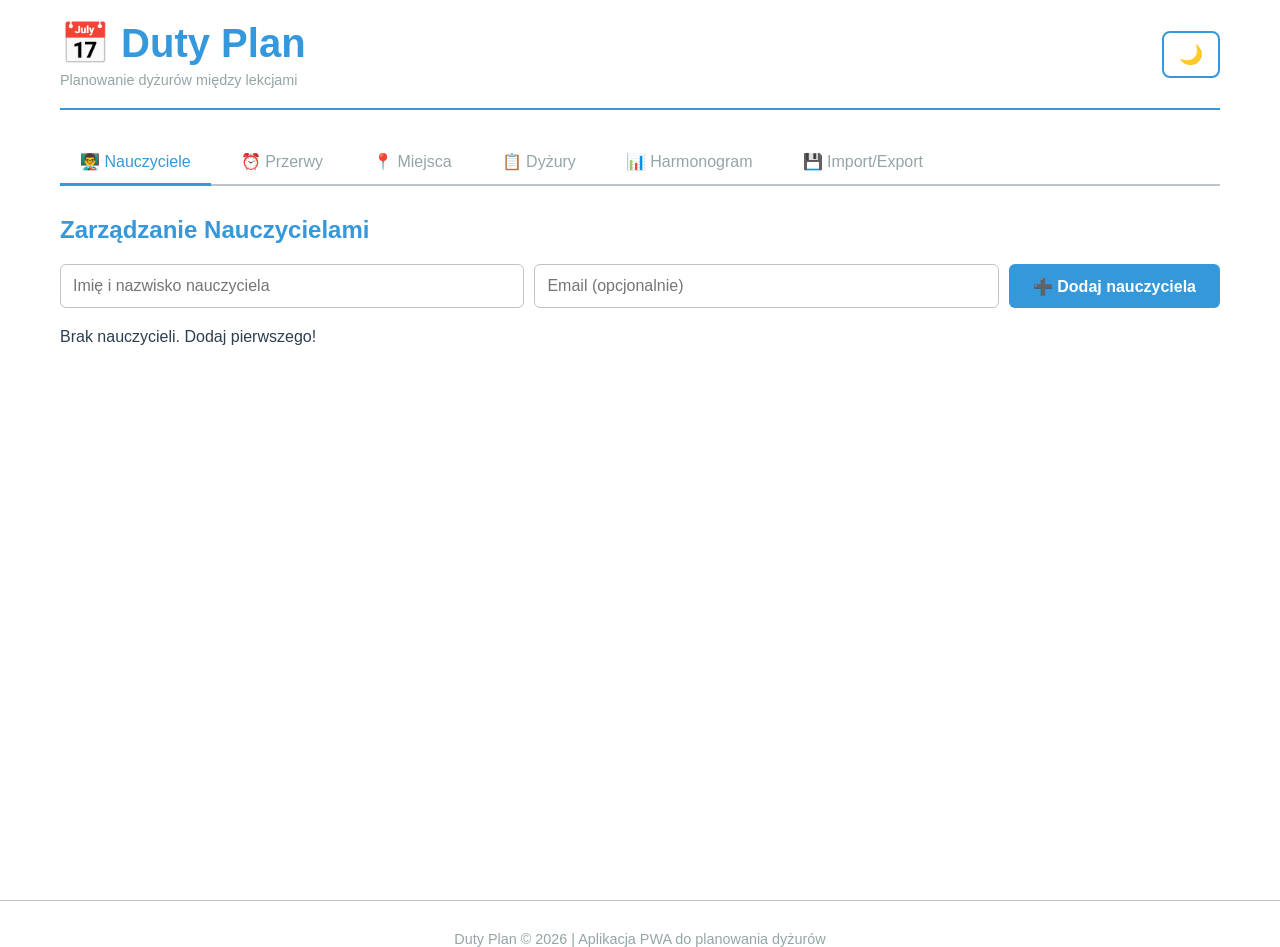
==== index.html @ 2d39cabe "Rename index (1).html to index.html" ====
<!DOCTYPE html>
<html lang="pl">
<head>
    <meta charset="UTF-8">
    <meta name="viewport" content="width=device-width, initial-scale=1.0">
    <meta name="theme-color" content="#3498db">
    <meta name="description" content="Aplikacja PWA do planowania dyżurów między lekcjami">
    <title>Duty Plan - Planowanie Dyżurów</title>
    <link rel="manifest" href="manifest.json">
    <link rel="icon" type="image/png" sizes="192x192" href="data:image/svg+xml,<svg xmlns='http://www.w3.org/2000/svg' viewBox='0 0 192 192'><rect fill='%233498db' width='192' height='192'/><text x='50%' y='50%' font-size='120' fill='white' text-anchor='middle' dominant-baseline='middle' font-family='Arial'>D</text></svg>">
    <link rel="stylesheet" href="style.css">
</head>
<body>
    <div class="container">
        <header class="header">
            <div class="header-content">
                <h1>📅 Duty Plan</h1>
                <p class="subtitle">Planowanie dyżurów między lekcjami</p>
            </div>
            <button id="dark-mode-toggle" class="btn-icon" title="Dark Mode">🌙</button>
        </header>

        <nav class="tabs">
            <button class="tab-btn active" data-tab="teachers">👨‍🏫 Nauczyciele</button>
            <button class="tab-btn" data-tab="breaks">⏰ Przerwy</button>
            <button class="tab-btn" data-tab="locations">📍 Miejsca</button>
            <button class="tab-btn" data-tab="assignments">📋 Dyżury</button>
            <button class="tab-btn" data-tab="schedule">📊 Harmonogram</button>
            <button class="tab-btn" data-tab="data">💾 Import/Export</button>
        </nav>

        <!-- NAUCZYCIELE -->
        <section id="teachers" class="tab-content active">
            <h2>Zarządzanie Nauczycielami</h2>
            <div class="form-group">
                <input type="text" id="teacher-name" placeholder="Imię i nazwisko nauczyciela">
                <input type="email" id="teacher-email" placeholder="Email (opcjonalnie)">
                <button class="btn-primary" onclick="addTeacher()">➕ Dodaj nauczyciela</button>
            </div>
            <div id="teachers-list" class="list-container"></div>
        </section>

        <!-- PRZERWY -->
        <section id="breaks" class="tab-content">
            <h2>Definiowanie Przerw</h2>
            <div class="form-group">
                <input type="text" id="break-name" placeholder="Nazwa przerwy (np. Przerwę 1)">
                <input type="time" id="break-start">
                <input type="time" id="break-end">
                <button class="btn-primary" onclick="addBreak()">➕ Dodaj przerwę</button>
            </div>
            <div id="breaks-list" class="list-container"></div>
        </section>

        <!-- MIEJSCA -->
        <section id="locations" class="tab-content">
            <h2>Miejsca Dyżurów</h2>
            <div class="form-group">
                <input type="text" id="location-name" placeholder="Nazwa miejsca (np. Hol, Szatnia)">
                <button class="btn-primary" onclick="addLocation()">➕ Dodaj miejsce</button>
            </div>
            <div id="locations-list" class="list-container"></div>
        </section>

        <!-- DYŻURY -->
        <section id="assignments" class="tab-content">
            <h2>Przypisywanie Dyżurów</h2>
            <div class="form-group">
                <select id="assignment-teacher">
                    <option value="">Wybierz nauczyciela</option>
                </select>
                <select id="assignment-break">
                    <option value="">Wybierz przerwę</option>
                </select>
                <select id="assignment-location">
                    <option value="">Wybierz miejsce</option>
                </select>
                <button class="btn-primary" onclick="addAssignment()">➕ Przypisz dyżur</button>
            </div>
            <div id="conflicts-alert" class="alert-warning" style="display: none;"></div>
            <div id="assignments-list" class="list-container"></div>
        </section>

        <!-- HARMONOGRAM -->
        <section id="schedule" class="tab-content">
            <h2>Harmonogram Dyżurów</h2>
            <button class="btn-secondary" onclick="generateScheduleView()">🔄 Odśwież harmonogram</button>
            <div id="schedule-view" class="schedule-grid"></div>
        </section>

        <!-- IMPORT/EXPORT -->
        <section id="data" class="tab-content">
            <h2>Zarządzanie Danymi</h2>
            <div class="form-group">
                <button class="btn-primary" onclick="exportData()">📥 Eksportuj do JSON</button>
                <button class="btn-secondary" onclick="document.getElementById('import-file').click()">📤 Importuj z JSON</button>
                <input type="file" id="import-file" accept=".json" style="display: none;" onchange="importData()">
            </div>
            <div class="form-group">
                <button class="btn-danger" onclick="clearAllData()">🗑️ Wyczyść wszystkie dane</button>
            </div>
            <div id="data-status" class="status-message"></div>
        </section>
    </div>

    <footer class="footer">
        <p>Duty Plan © 2026 | Aplikacja PWA do planowania dyżurów</p>
        <p id="install-prompt" style="display: none;">
            <button onclick="installApp()" class="btn-secondary">⬇️ Zainstaluj aplikację</button>
        </p>
    </footer>

    <script>
        if ('serviceWorker' in navigator) {
            navigator.serviceWorker.register('sw.js').catch(e => console.log('SW registration failed:', e));
        }
    </script>
    <script src="data.js"></script>
    <script src="app.js"></script>
</body>
</html>
---- style.css ----
:root {
    --primary: #3498db;
    --secondary: #2ecc71;
    --danger: #e74c3c;
    --warning: #f39c12;
    --dark: #2c3e50;
    --light: #ecf0f1;
    --gray: #95a5a6;
    --text: #2c3e50;
    --bg: #ffffff;
    --border: #bdc3c7;
}

body.dark-mode {
    --text: #ecf0f1;
    --bg: #1a1a1a;
    --border: #444;
}

* {
    margin: 0;
    padding: 0;
    box-sizing: border-box;
}

html, body {
    font-family: 'Segoe UI', Tahoma, Geneva, Verdana, sans-serif;
    background-color: var(--bg);
    color: var(--text);
    transition: background-color 0.3s, color 0.3s;
    height: 100%;
}

.container {
    max-width: 1200px;
    margin: 0 auto;
    padding: 20px;
    min-height: 100vh;
    display: flex;
    flex-direction: column;
}

.header {
    display: flex;
    justify-content: space-between;
    align-items: center;
    margin-bottom: 30px;
    padding-bottom: 20px;
    border-bottom: 2px solid var(--primary);
}

.header-content h1 {
    font-size: 2.5em;
    color: var(--primary);
}

.subtitle {
    color: var(--gray);
    font-size: 0.9em;
    margin-top: 5px;
}

.btn-icon {
    background: none;
    border: 2px solid var(--primary);
    color: var(--primary);
    padding: 10px 15px;
    border-radius: 8px;
    cursor: pointer;
    font-size: 1.2em;
    transition: all 0.3s;
}

.btn-icon:hover {
    background-color: var(--primary);
    color: white;
}

.tabs {
    display: flex;
    gap: 10px;
    margin-bottom: 30px;
    flex-wrap: wrap;
    border-bottom: 2px solid var(--border);
}

.tab-btn {
    padding: 12px 20px;
    background: none;
    border: none;
    color: var(--gray);
    cursor: pointer;
    font-size: 1em;
    font-weight: 500;
    transition: all 0.3s;
    border-bottom: 3px solid transparent;
    margin-bottom: -2px;
}

.tab-btn:hover {
    color: var(--primary);
}

.tab-btn.active {
    color: var(--primary);
    border-bottom-color: var(--primary);
}

.tab-content {
    display: none;
    animation: fadeIn 0.3s;
}

.tab-content.active {
    display: block;
}

@keyframes fadeIn {
    from { opacity: 0; }
    to { opacity: 1; }
}

.tab-content h2 {
    margin-bottom: 20px;
    color: var(--primary);
}

.form-group {
    display: flex;
    gap: 10px;
    margin-bottom: 20px;
    flex-wrap: wrap;
}

input, select, textarea {
    flex: 1;
    min-width: 150px;
    padding: 12px;
    border: 1px solid var(--border);
    border-radius: 6px;
    background-color: var(--bg);
    color: var(--text);
    font-size: 1em;
    transition: border-color 0.3s;
}

input:focus, select:focus, textarea:focus {
    outline: none;
    border-color: var(--primary);
    box-shadow: 0 0 0 3px rgba(52, 152, 219, 0.1);
}

.btn-primary, .btn-secondary, .btn-danger {
    padding: 12px 24px;
    border: none;
    border-radius: 6px;
    cursor: pointer;
    font-size: 1em;
    font-weight: 600;
    transition: all 0.3s;
    white-space: nowrap;
}

.btn-primary {
    background-color: var(--primary);
    color: white;
}

.btn-primary:hover {
    background-color: #2980b9;
    transform: translateY(-2px);
    box-shadow: 0 4px 12px rgba(52, 152, 219, 0.3);
}

.btn-secondary {
    background-color: var(--secondary);
    color: white;
}

.btn-secondary:hover {
    background-color: #27ae60;
    transform: translateY(-2px);
}

.btn-danger {
    background-color: var(--danger);
    color: white;
}

.btn-danger:hover {
    background-color: #c0392b;
}

.list-container {
    display: grid;
    gap: 15px;
}

.list-item {
    background-color: rgba(52, 152, 219, 0.05);
    border-left: 4px solid var(--primary);
    padding: 15px;
    border-radius: 6px;
    display: flex;
    justify-content: space-between;
    align-items: center;
    transition: all 0.3s;
}

.list-item:hover {
    box-shadow: 0 4px 12px rgba(0, 0, 0, 0.1);
    transform: translateX(5px);
}

.list-item-info {
    flex: 1;
}

.list-item-title {
    font-weight: 600;
    margin-bottom: 5px;
}

.list-item-subtitle {
    font-size: 0.85em;
    color: var(--gray);
}

.list-item-actions {
    display: flex;
    gap: 10px;
}

.btn-delete {
    background-color: var(--danger);
    color: white;
    border: none;
    padding: 8px 12px;
    border-radius: 4px;
    cursor: pointer;
    transition: background-color 0.3s;
}

.btn-delete:hover {
    background-color: #c0392b;
}

.alert-warning {
    background-color: rgba(243, 156, 18, 0.1);
    border-left: 4px solid var(--warning);
    padding: 15px;
    border-radius: 6px;
    margin-bottom: 20px;
    color: var(--warning);
}

.status-message {
    margin-top: 15px;
    padding: 10px;
    border-radius: 4px;
    display: none;
}

.status-message.success {
    display: block;
    background-color: rgba(46, 204, 113, 0.1);
    color: var(--secondary);
}

.status-message.error {
    display: block;
    background-color: rgba(231, 76, 60, 0.1);
    color: var(--danger);
}

.schedule-grid {
    display: grid;
    grid-template-columns: repeat(auto-fit, minmax(250px, 1fr));
    gap: 20px;
    margin-top: 20px;
}

.schedule-card {
    background-color: rgba(52, 152, 219, 0.05);
    border: 1px solid var(--border);
    border-radius: 8px;
    padding: 15px;
    transition: all 0.3s;
}

.schedule-card:hover {
    box-shadow: 0 6px 16px rgba(0, 0, 0, 0.1);
}

.schedule-card-header {
    font-weight: 600;
    color: var(--primary);
    margin-bottom: 10px;
}

.schedule-card-content {
    font-size: 0.9em;
    line-height: 1.6;
}

.footer {
    margin-top: auto;
    text-align: center;
    padding-top: 30px;
    border-top: 1px solid var(--border);
    color: var(--gray);
    font-size: 0.9em;
}

@media (max-width: 768px) {
    .header {
        flex-direction: column;
        gap: 15px;
        align-items: flex-start;
    }

    .header-content h1 {
        font-size: 1.8em;
    }

    .form-group {
        flex-direction: column;
    }

    input, select {
        min-width: 100%;
    }

    .list-item {
        flex-direction: column;
        align-items: flex-start;
        gap: 10px;
    }
}
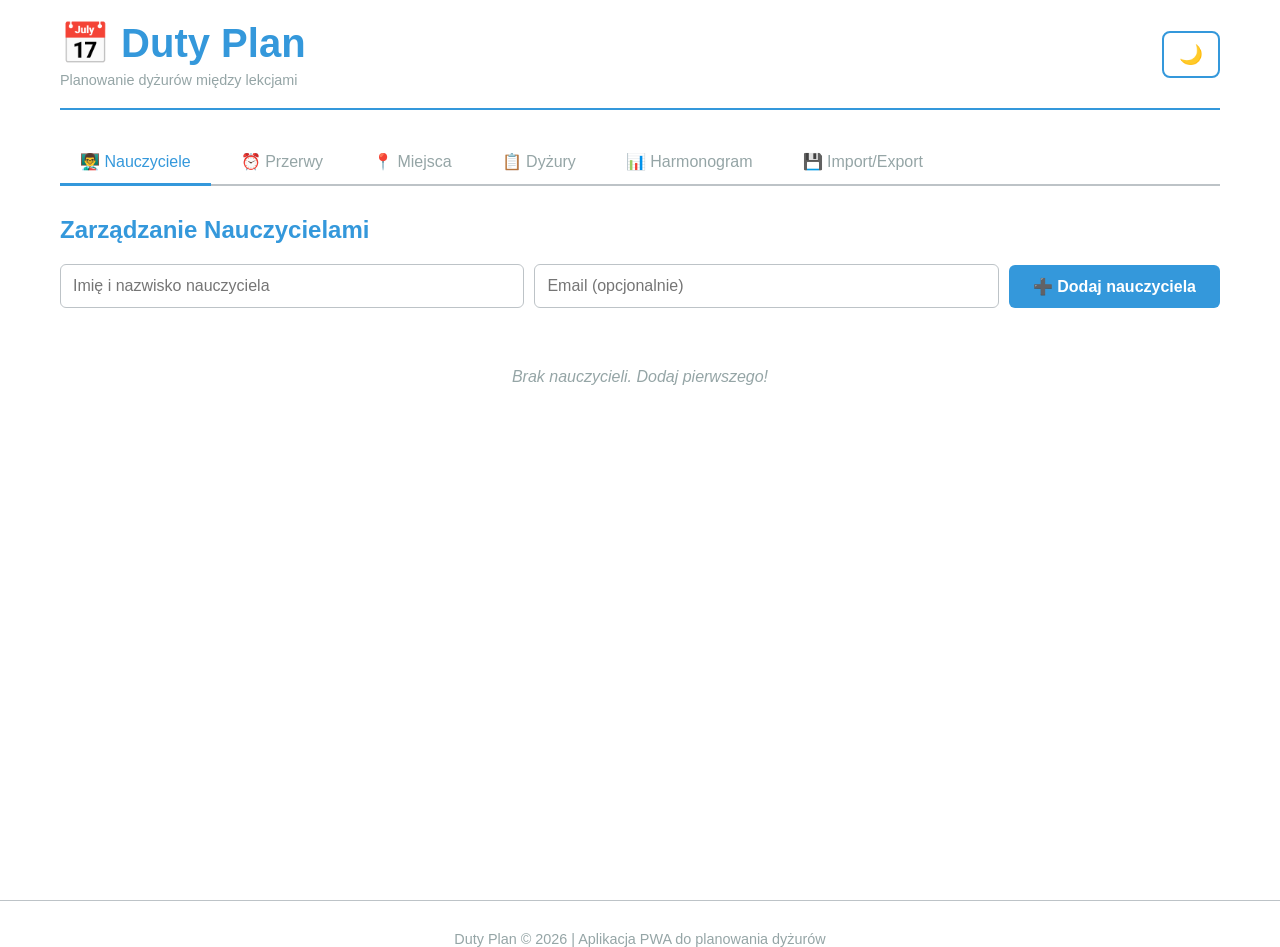
==== commit d9f90049: "Add files via upload" ====
--- a/index.html
+++ b/index.html
@@ -65,18 +65,6 @@
         <!-- DYŻURY -->
         <section id="assignments" class="tab-content">
             <h2>Przypisywanie Dyżurów</h2>
-            <div class="form-group">
-                <select id="assignment-teacher">
-                    <option value="">Wybierz nauczyciela</option>
-                </select>
-                <select id="assignment-break">
-                    <option value="">Wybierz przerwę</option>
-                </select>
-                <select id="assignment-location">
-                    <option value="">Wybierz miejsce</option>
-                </select>
-                <button class="btn-primary" onclick="addAssignment()">➕ Przypisz dyżur</button>
-            </div>
             <div id="conflicts-alert" class="alert-warning" style="display: none;"></div>
             <div id="assignments-list" class="list-container"></div>
         </section>
@@ -84,7 +72,21 @@
         <!-- HARMONOGRAM -->
         <section id="schedule" class="tab-content">
             <h2>Harmonogram Dyżurów</h2>
-            <button class="btn-secondary" onclick="generateScheduleView()">🔄 Odśwież harmonogram</button>
+            
+            <div class="schedule-controls">
+                <div class="form-group">
+                    <label for="schedule-week-select">Wybierz dzień:</label>
+                    <select id="schedule-week-select" onchange="generateScheduleView()">
+                        <option value="monday">Poniedziałek</option>
+                        <option value="tuesday">Wtorek</option>
+                        <option value="wednesday">Środa</option>
+                        <option value="thursday">Czwartek</option>
+                        <option value="friday">Piątek</option>
+                        <option value="all">Cały tydzień</option>
+                    </select>
+                </div>
+            </div>
+            
             <div id="schedule-view" class="schedule-grid"></div>
         </section>
 
@@ -118,4 +120,4 @@
     <script src="data.js"></script>
     <script src="app.js"></script>
 </body>
-</html>
+</html>
--- a/style.css
+++ b/style.css
@@ -40,6 +40,10 @@
     flex-direction: column;
 }
 
+/* ============================================
+   HEADER
+   ============================================ */
+
 .header {
     display: flex;
     justify-content: space-between;
@@ -75,6 +79,10 @@
     background-color: var(--primary);
     color: white;
 }
+
+/* ============================================
+   TABS
+   ============================================ */
 
 .tabs {
     display: flex;
@@ -106,6 +114,10 @@
     border-bottom-color: var(--primary);
 }
 
+/* ============================================
+   TAB CONTENT
+   ============================================ */
+
 .tab-content {
     display: none;
     animation: fadeIn 0.3s;
@@ -125,11 +137,16 @@
     color: var(--primary);
 }
 
+/* ============================================
+   FORMS
+   ============================================ */
+
 .form-group {
     display: flex;
     gap: 10px;
     margin-bottom: 20px;
     flex-wrap: wrap;
+    align-items: center;
 }
 
 input, select, textarea {
@@ -150,6 +167,16 @@
     box-shadow: 0 0 0 3px rgba(52, 152, 219, 0.1);
 }
 
+.form-group label {
+    font-weight: 600;
+    color: var(--text);
+    white-space: nowrap;
+}
+
+/* ============================================
+   BUTTONS
+   ============================================ */
+
 .btn-primary, .btn-secondary, .btn-danger {
     padding: 12px 24px;
     border: none;
@@ -191,6 +218,10 @@
     background-color: #c0392b;
 }
 
+/* ============================================
+   LISTS
+   ============================================ */
+
 .list-container {
     display: grid;
     gap: 15px;
@@ -245,6 +276,10 @@
     background-color: #c0392b;
 }
 
+/* ============================================
+   ALERTS
+   ============================================ */
+
 .alert-warning {
     background-color: rgba(243, 156, 18, 0.1);
     border-left: 4px solid var(--warning);
@@ -254,6 +289,12 @@
     color: var(--warning);
 }
 
+.alert-success {
+    background-color: rgba(46, 204, 113, 0.1);
+    border-left: 4px solid var(--secondary);
+    color: var(--secondary);
+}
+
 .status-message {
     margin-top: 15px;
     padding: 10px;
@@ -273,35 +314,299 @@
     color: var(--danger);
 }
 
+/* ============================================
+   SCHEDULE CONTROLS
+   ============================================ */
+
+.schedule-controls {
+    margin-bottom: 20px;
+}
+
+.schedule-controls label {
+    font-weight: 600;
+    margin-right: 10px;
+    color: var(--primary);
+}
+
+#schedule-week-select {
+    min-width: 200px;
+    padding: 12px;
+    font-size: 1em;
+}
+
+/* ============================================
+   SCHEDULE TABLE GRID
+   ============================================ */
+
 .schedule-grid {
-    display: grid;
-    grid-template-columns: repeat(auto-fit, minmax(250px, 1fr));
-    gap: 20px;
+    display: flex;
+    flex-direction: column;
+    gap: 0;
+}
+
+.schedule-table-wrapper {
+    overflow-x: auto;
+    margin-bottom: 0;
+    border-radius: 0;
+    box-shadow: 0 2px 8px rgba(0, 0, 0, 0.1);
+}
+
+.schedule-table-wrapper:first-of-type {
+    border-radius: 8px 8px 0 0;
+    margin-bottom: 0;
+}
+
+.schedule-table-wrapper:last-of-type {
+    border-radius: 0 0 8px 8px;
+    margin-bottom: 20px;
+}
+
+.schedule-day-header {
+    background: linear-gradient(135deg, var(--primary) 0%, #2980b9 100%);
+    color: white;
+    padding: 15px 20px;
+    border-radius: 8px 8px 0 0;
+    font-size: 1.1em;
+    font-weight: 600;
     margin-top: 20px;
-}
-
-.schedule-card {
+    margin-bottom: 0;
+}
+
+.schedule-table-wrapper:first-of-type .schedule-day-header {
+    margin-top: 0;
+}
+
+.schedule-table {
+    width: 100%;
+    border-collapse: collapse;
+    background-color: var(--bg);
+    font-size: 0.95em;
+}
+
+.schedule-table thead {
+    background: linear-gradient(135deg, var(--primary) 0%, #2980b9 100%);
+    color: white;
+    position: sticky;
+    top: 0;
+    z-index: 10;
+}
+
+.schedule-table th {
+    padding: 15px;
+    text-align: center;
+    font-weight: 600;
+    border: 1px solid var(--primary);
+    transition: background-color 0.3s;
+}
+
+.schedule-table th:first-child {
+    text-align: left;
+    min-width: 120px;
+}
+
+.schedule-table th:hover {
+    background-color: #2980b9;
+}
+
+.schedule-table td {
+    padding: 12px 15px;
+    border: 1px solid var(--border);
+    text-align: center;
+    vertical-align: middle;
+    min-height: 70px;
+    transition: background-color 0.3s, transform 0.2s;
+}
+
+.schedule-break-time {
+    font-weight: 600;
     background-color: rgba(52, 152, 219, 0.05);
-    border: 1px solid var(--border);
-    border-radius: 8px;
-    padding: 15px;
+    text-align: left;
+    border-right: 2px solid var(--primary);
+    min-width: 120px;
+}
+
+.schedule-break-time small {
+    display: block;
+    color: var(--gray);
+    font-weight: normal;
+    font-size: 0.8em;
+    margin-top: 5px;
+}
+
+.schedule-cell-filled {
+    background-color: rgba(46, 204, 113, 0.1);
+    border: 2px solid var(--secondary);
+    cursor: grab;
+    position: relative;
+}
+
+.schedule-cell-filled:active {
+    cursor: grabbing;
+}
+
+.schedule-cell-filled:hover {
+    background-color: rgba(46, 204, 113, 0.2);
+    transform: scale(1.05);
+}
+
+.schedule-cell-filled.dragging {
+    opacity: 0.6;
+    background-color: rgba(255, 193, 7, 0.2) !important;
+    border: 2px dashed var(--warning) !important;
+}
+
+.schedule-cell-empty {
+    background-color: rgba(149, 165, 166, 0.05);
+    cursor: pointer;
+    position: relative;
     transition: all 0.3s;
 }
 
-.schedule-card:hover {
-    box-shadow: 0 6px 16px rgba(0, 0, 0, 0.1);
-}
-
-.schedule-card-header {
+.schedule-cell-empty:hover {
+    background-color: rgba(52, 152, 219, 0.1);
+    border: 2px dashed var(--primary);
+}
+
+.schedule-cell-empty.drag-over,
+.schedule-cell-filled.drag-over {
+    background-color: rgba(52, 152, 219, 0.3) !important;
+    border: 2px dashed var(--primary) !important;
+    box-shadow: inset 0 0 10px rgba(52, 152, 219, 0.3);
+    transform: scale(1.02);
+}
+
+.schedule-teacher {
     font-weight: 600;
     color: var(--primary);
-    margin-bottom: 10px;
-}
-
-.schedule-card-content {
+    padding: 10px;
+    background-color: rgba(52, 152, 219, 0.1);
+    border-radius: 6px;
+    display: inline-block;
+    white-space: nowrap;
+    user-select: none;
+    -webkit-user-select: none;
+    -moz-user-select: none;
+    -ms-user-select: none;
+}
+
+.edit-hint {
+    display: block;
+    font-size: 0.7em;
+    color: var(--gray);
+    margin-top: 5px;
+    font-style: italic;
+}
+
+.schedule-empty-hint {
     font-size: 0.9em;
-    line-height: 1.6;
-}
+    color: var(--primary);
+    font-weight: 600;
+}
+
+.schedule-buttons {
+    display: flex;
+    gap: 10px;
+    margin-top: 20px;
+    flex-wrap: wrap;
+}
+
+/* ============================================
+   MODAL
+   ============================================ */
+
+.modal {
+    display: none;
+    position: fixed;
+    top: 0;
+    left: 0;
+    width: 100%;
+    height: 100%;
+    background-color: rgba(0, 0, 0, 0.5);
+    z-index: 1000;
+    justify-content: center;
+    align-items: center;
+    animation: fadeIn 0.3s;
+}
+
+.modal-content {
+    background-color: var(--bg);
+    border-radius: 8px;
+    box-shadow: 0 4px 20px rgba(0, 0, 0, 0.3);
+    max-width: 500px;
+    width: 90%;
+    max-height: 80vh;
+    overflow-y: auto;
+    animation: slideUp 0.3s;
+}
+
+@keyframes slideUp {
+    from {
+        transform: translateY(50px);
+        opacity: 0;
+    }
+    to {
+        transform: translateY(0);
+        opacity: 1;
+    }
+}
+
+.modal-header {
+    display: flex;
+    justify-content: space-between;
+    align-items: center;
+    padding: 20px;
+    border-bottom: 2px solid var(--primary);
+}
+
+.modal-header h3 {
+    color: var(--primary);
+    margin: 0;
+}
+
+.modal-close {
+    background: none;
+    border: none;
+    font-size: 1.5em;
+    cursor: pointer;
+    color: var(--gray);
+    transition: color 0.3s;
+}
+
+.modal-close:hover {
+    color: var(--danger);
+}
+
+.modal-body {
+    padding: 20px;
+}
+
+.modal-body p {
+    margin-bottom: 15px;
+    font-size: 0.95em;
+}
+
+.modal-select {
+    width: 100%;
+    padding: 12px;
+    margin-bottom: 20px;
+}
+
+.modal-footer {
+    display: flex;
+    gap: 10px;
+    padding: 20px;
+    border-top: 1px solid var(--border);
+    justify-content: flex-end;
+}
+
+.modal-footer button {
+    flex: 1;
+    max-width: 150px;
+}
+
+/* ============================================
+   FOOTER
+   ============================================ */
 
 .footer {
     margin-top: auto;
@@ -312,6 +617,82 @@
     font-size: 0.9em;
 }
 
+/* ============================================
+   PRINT STYLES
+   ============================================ */
+
+@media print {
+    .schedule-table-wrapper {
+        box-shadow: none;
+        border: 2px solid #000;
+        page-break-inside: avoid;
+    }
+
+    .schedule-table {
+        page-break-inside: avoid;
+    }
+
+    .schedule-table th {
+        background: #333 !important;
+        color: white !important;
+        -webkit-print-color-adjust: exact;
+        print-color-adjust: exact;
+    }
+
+    .schedule-table td {
+        padding: 10px;
+        border: 1px solid #000;
+    }
+
+    .schedule-day-header {
+        background: #333 !important;
+        color: white !important;
+        -webkit-print-color-adjust: exact;
+        print-color-adjust: exact;
+    }
+
+    .schedule-break-time {
+        background-color: #f0f0f0 !important;
+        -webkit-print-color-adjust: exact;
+        print-color-adjust: exact;
+    }
+
+    .schedule-cell-filled {
+        background-color: #e8f5e9 !important;
+        -webkit-print-color-adjust: exact;
+        print-color-adjust: exact;
+    }
+
+    .edit-hint,
+    .schedule-empty-hint {
+        display: none !important;
+    }
+
+    button {
+        display: none !important;
+    }
+
+    .schedule-buttons {
+        display: none !important;
+    }
+
+    .schedule-controls {
+        display: none !important;
+    }
+
+    .container {
+        padding: 0;
+    }
+
+    header, .tabs, nav {
+        display: none !important;
+    }
+}
+
+/* ============================================
+   RESPONSIVE MOBILE
+   ============================================ */
+
 @media (max-width: 768px) {
     .header {
         flex-direction: column;
@@ -323,8 +704,22 @@
         font-size: 1.8em;
     }
 
+    .tabs {
+        gap: 5px;
+    }
+
+    .tab-btn {
+        padding: 10px 15px;
+        font-size: 0.9em;
+    }
+
     .form-group {
         flex-direction: column;
+        align-items: stretch;
+    }
+
+    .form-group label {
+        margin-bottom: 5px;
     }
 
     input, select {
@@ -336,4 +731,129 @@
         align-items: flex-start;
         gap: 10px;
     }
+
+    .list-item-actions {
+        width: 100%;
+    }
+
+    .schedule-table-wrapper {
+        font-size: 0.85em;
+        border-radius: 0;
+    }
+
+    .schedule-table th,
+    .schedule-table td {
+        padding: 8px 10px;
+        min-height: 60px;
+    }
+
+    .schedule-teacher {
+        font-size: 0.85em;
+        padding: 6px;
+    }
+
+    .schedule-break-time small {
+        font-size: 0.7em;
+    }
+
+    .schedule-table th:first-child,
+    .schedule-break-time {
+        min-width: 90px;
+    }
+
+    .schedule-buttons {
+        flex-direction: column;
+    }
+
+    .schedule-buttons button {
+        width: 100%;
+    }
+
+    .schedule-controls {
+        margin-bottom: 15px;
+    }
+
+    #schedule-week-select {
+        min-width: 100%;
+    }
+
+    .modal-content {
+        width: 95%;
+    }
+
+    .modal-footer {
+        flex-direction: column;
+    }
+
+    .modal-footer button {
+        max-width: 100%;
+    }
+
+    .schedule-teacher::before {
+        content: "⋮⋮ ";
+        margin-right: 5px;
+    }
+}
+
+/* ============================================
+   DARK MODE
+   ============================================ */
+
+body.dark-mode .list-item {
+    background-color: rgba(52, 152, 219, 0.1);
+}
+
+body.dark-mode input,
+body.dark-mode select {
+    background-color: #333;
+    border-color: #555;
+}
+
+body.dark-mode .modal-content {
+    background-color: #222;
+    color: #ecf0f1;
+}
+
+body.dark-mode .modal-header {
+    border-bottom-color: var(--primary);
+}
+
+body.dark-mode .modal-footer {
+    border-top-color: #555;
+}
+
+body.dark-mode .schedule-table {
+    background-color: #222;
+}
+
+body.dark-mode .schedule-table th {
+    background: linear-gradient(135deg, #2980b9 0%, #1e5a8e 100%) !important;
+}
+
+body.dark-mode .schedule-day-header {
+    background: linear-gradient(135deg, #2980b9 0%, #1e5a8e 100%) !important;
+}
+
+body.dark-mode .schedule-break-time {
+    background-color: rgba(52, 152, 219, 0.15);
+}
+
+body.dark-mode .schedule-cell-filled {
+    background-color: rgba(46, 204, 113, 0.15);
+}
+
+body.dark-mode .schedule-cell-empty {
+    background-color: rgba(149, 165, 166, 0.08);
+}
+
+body.dark-mode .schedule-teacher {
+    background-color: rgba(52, 152, 219, 0.15);
+    color: #64b5f6;
+}
+
+.placeholder {
+    text-align: center;
+    padding: 40px 20px;
+    color: var(--gray);
+    font-style: italic;
 }
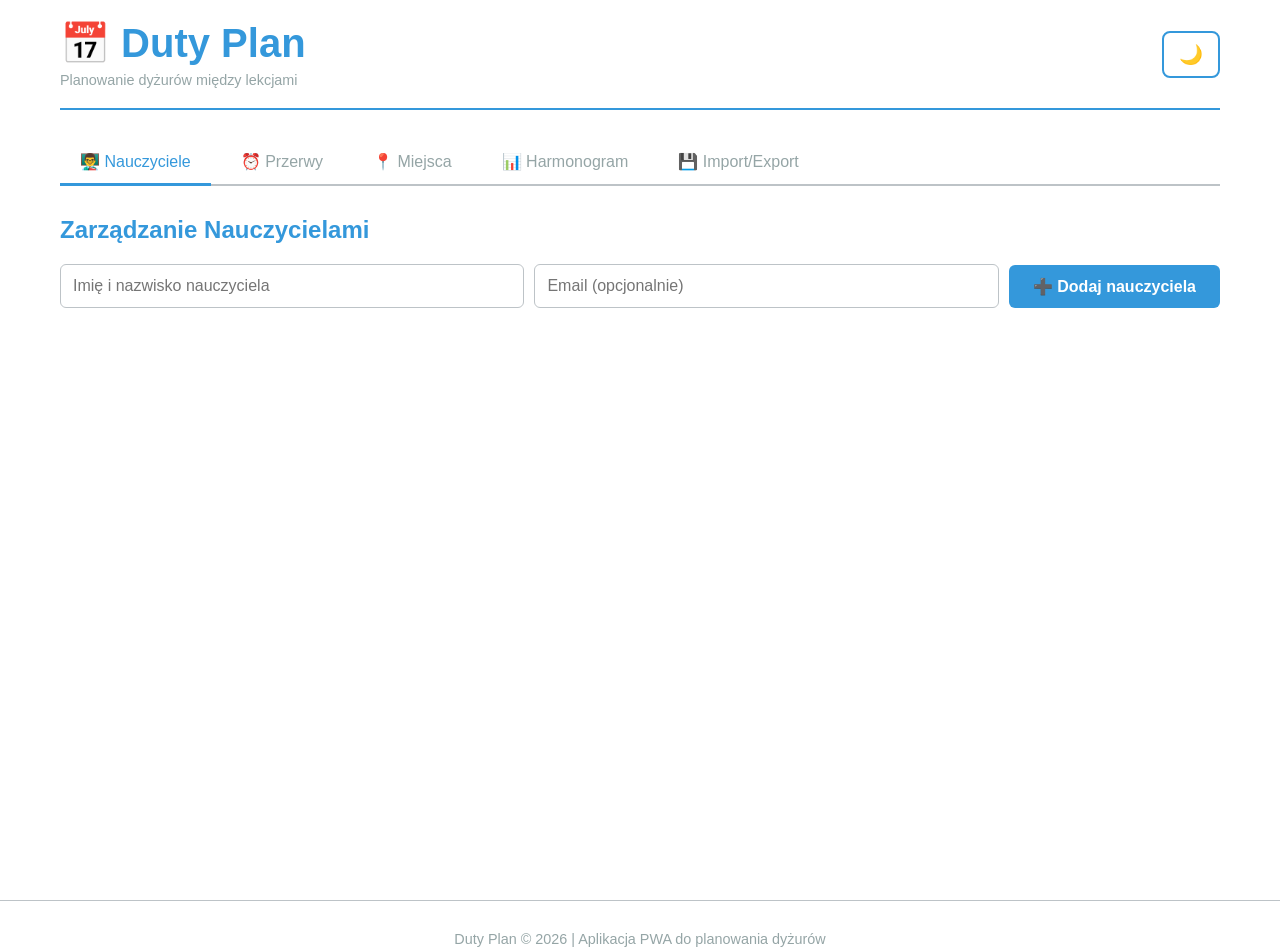
==== commit f08d79c4: "Add files via upload" ====
--- a/index.html
+++ b/index.html
@@ -7,7 +7,6 @@
     <meta name="description" content="Aplikacja PWA do planowania dyżurów między lekcjami">
     <title>Duty Plan - Planowanie Dyżurów</title>
     <link rel="manifest" href="manifest.json">
-    <link rel="icon" type="image/png" sizes="192x192" href="data:image/svg+xml,<svg xmlns='http://www.w3.org/2000/svg' viewBox='0 0 192 192'><rect fill='%233498db' width='192' height='192'/><text x='50%' y='50%' font-size='120' fill='white' text-anchor='middle' dominant-baseline='middle' font-family='Arial'>D</text></svg>">
     <link rel="stylesheet" href="style.css">
 </head>
 <body>
@@ -24,7 +23,6 @@
             <button class="tab-btn active" data-tab="teachers">👨‍🏫 Nauczyciele</button>
             <button class="tab-btn" data-tab="breaks">⏰ Przerwy</button>
             <button class="tab-btn" data-tab="locations">📍 Miejsca</button>
-            <button class="tab-btn" data-tab="assignments">📋 Dyżury</button>
             <button class="tab-btn" data-tab="schedule">📊 Harmonogram</button>
             <button class="tab-btn" data-tab="data">💾 Import/Export</button>
         </nav>
@@ -62,17 +60,9 @@
             <div id="locations-list" class="list-container"></div>
         </section>
 
-        <!-- DYŻURY -->
-        <section id="assignments" class="tab-content">
-            <h2>Przypisywanie Dyżurów</h2>
-            <div id="conflicts-alert" class="alert-warning" style="display: none;"></div>
-            <div id="assignments-list" class="list-container"></div>
-        </section>
-
         <!-- HARMONOGRAM -->
         <section id="schedule" class="tab-content">
             <h2>Harmonogram Dyżurów</h2>
-            
             <div class="schedule-controls">
                 <div class="form-group">
                     <label for="schedule-week-select">Wybierz dzień:</label>
@@ -86,7 +76,6 @@
                     </select>
                 </div>
             </div>
-            
             <div id="schedule-view" class="schedule-grid"></div>
         </section>
 
--- a/style.css
+++ b/style.css
@@ -322,6 +322,10 @@
     margin-bottom: 20px;
 }
 
+.schedule-controls .form-group {
+    align-items: center;
+}
+
 .schedule-controls label {
     font-weight: 600;
     margin-right: 10px;
@@ -351,12 +355,12 @@
     box-shadow: 0 2px 8px rgba(0, 0, 0, 0.1);
 }
 
-.schedule-table-wrapper:first-of-type {
+.schedule-table-wrapper:first-child {
     border-radius: 8px 8px 0 0;
     margin-bottom: 0;
 }
 
-.schedule-table-wrapper:last-of-type {
+.schedule-table-wrapper:last-child {
     border-radius: 0 0 8px 8px;
     margin-bottom: 20px;
 }
@@ -364,16 +368,15 @@
 .schedule-day-header {
     background: linear-gradient(135deg, var(--primary) 0%, #2980b9 100%);
     color: white;
-    padding: 15px 20px;
+    padding: 12px 20px;
+    font-size: 1em;
+    font-weight: 600;
+    margin: 0;
+    border: none;
+}
+
+.schedule-table-wrapper:first-child .schedule-day-header {
     border-radius: 8px 8px 0 0;
-    font-size: 1.1em;
-    font-weight: 600;
-    margin-top: 20px;
-    margin-bottom: 0;
-}
-
-.schedule-table-wrapper:first-of-type .schedule-day-header {
-    margin-top: 0;
 }
 
 .schedule-table {
@@ -384,36 +387,36 @@
 }
 
 .schedule-table thead {
-    background: linear-gradient(135deg, var(--primary) 0%, #2980b9 100%);
-    color: white;
+    background: #f5f5f5;
+    color: var(--text);
     position: sticky;
     top: 0;
     z-index: 10;
+    border-bottom: 2px solid var(--border);
 }
 
 .schedule-table th {
-    padding: 15px;
+    padding: 12px 10px;
     text-align: center;
     font-weight: 600;
-    border: 1px solid var(--primary);
-    transition: background-color 0.3s;
+    border: 1px solid var(--border);
 }
 
 .schedule-table th:first-child {
     text-align: left;
-    min-width: 120px;
+    min-width: 100px;
 }
 
 .schedule-table th:hover {
-    background-color: #2980b9;
+    background-color: #eee;
 }
 
 .schedule-table td {
-    padding: 12px 15px;
+    padding: 12px 10px;
     border: 1px solid var(--border);
     text-align: center;
     vertical-align: middle;
-    min-height: 70px;
+    min-height: 60px;
     transition: background-color 0.3s, transform 0.2s;
 }
 
@@ -422,15 +425,20 @@
     background-color: rgba(52, 152, 219, 0.05);
     text-align: left;
     border-right: 2px solid var(--primary);
-    min-width: 120px;
+    min-width: 100px;
+    font-size: 0.9em;
+}
+
+.schedule-break-time strong {
+    display: block;
+    margin-bottom: 5px;
 }
 
 .schedule-break-time small {
     display: block;
     color: var(--gray);
     font-weight: normal;
-    font-size: 0.8em;
-    margin-top: 5px;
+    font-size: 0.75em;
 }
 
 .schedule-cell-filled {
@@ -478,27 +486,28 @@
 .schedule-teacher {
     font-weight: 600;
     color: var(--primary);
-    padding: 10px;
+    padding: 8px;
     background-color: rgba(52, 152, 219, 0.1);
-    border-radius: 6px;
+    border-radius: 4px;
     display: inline-block;
     white-space: nowrap;
     user-select: none;
     -webkit-user-select: none;
     -moz-user-select: none;
     -ms-user-select: none;
+    font-size: 0.9em;
 }
 
 .edit-hint {
     display: block;
-    font-size: 0.7em;
+    font-size: 0.65em;
     color: var(--gray);
-    margin-top: 5px;
+    margin-top: 3px;
     font-style: italic;
 }
 
 .schedule-empty-hint {
-    font-size: 0.9em;
+    font-size: 0.85em;
     color: var(--primary);
     font-weight: 600;
 }
@@ -622,70 +631,127 @@
    ============================================ */
 
 @media print {
+    body {
+        background-color: white !important;
+        color: black !important;
+    }
+
+    .container {
+        max-width: 100%;
+        margin: 0;
+        padding: 0;
+        min-height: auto;
+    }
+
+    header, .tabs, .schedule-controls, .schedule-buttons, button, 
+    .footer, #install-prompt {
+        display: none !important;
+    }
+
+    .schedule-grid {
+        gap: 0;
+    }
+
     .schedule-table-wrapper {
+        overflow-x: visible;
+        margin-bottom: 0;
+        border-radius: 0;
         box-shadow: none;
-        border: 2px solid #000;
-        page-break-inside: avoid;
-    }
-
-    .schedule-table {
-        page-break-inside: avoid;
-    }
-
-    .schedule-table th {
-        background: #333 !important;
+        page-break-after: always;
+    }
+
+    .schedule-table-wrapper:last-child {
+        page-break-after: auto;
+    }
+
+    .schedule-day-header {
+        background: #2c3e50 !important;
         color: white !important;
+        padding: 10px 15px;
+        font-size: 0.95em;
+        margin: 0;
         -webkit-print-color-adjust: exact;
         print-color-adjust: exact;
     }
 
-    .schedule-table td {
-        padding: 10px;
-        border: 1px solid #000;
-    }
-
-    .schedule-day-header {
-        background: #333 !important;
-        color: white !important;
+    .schedule-table {
+        width: 100%;
+        border-collapse: collapse;
+        margin: 0;
+        font-size: 0.9em;
+    }
+
+    .schedule-table thead {
+        background: #f5f5f5 !important;
         -webkit-print-color-adjust: exact;
         print-color-adjust: exact;
     }
 
+    .schedule-table th {
+        padding: 8px 5px;
+        font-size: 0.85em;
+        border: 1px solid #000;
+        font-weight: bold;
+    }
+
+    .schedule-table td {
+        padding: 8px 5px;
+        border: 1px solid #000;
+        min-height: auto;
+        height: auto;
+        font-size: 0.85em;
+    }
+
     .schedule-break-time {
-        background-color: #f0f0f0 !important;
+        background-color: #e8e8e8 !important;
+        font-size: 0.8em;
         -webkit-print-color-adjust: exact;
         print-color-adjust: exact;
     }
 
+    .schedule-break-time strong {
+        display: block;
+        margin-bottom: 2px;
+    }
+
+    .schedule-break-time small {
+        display: block;
+        font-size: 0.7em;
+    }
+
     .schedule-cell-filled {
-        background-color: #e8f5e9 !important;
+        background-color: #d4edda !important;
+        border: 1px solid #000 !important;
         -webkit-print-color-adjust: exact;
         print-color-adjust: exact;
     }
 
-    .edit-hint,
+    .schedule-cell-empty {
+        background-color: white !important;
+        border: 1px solid #000 !important;
+    }
+
+    .schedule-teacher {
+        background-color: transparent !important;
+        color: black !important;
+        padding: 0;
+        font-weight: normal;
+        display: inline;
+        border: none;
+        font-size: 0.85em;
+    }
+
+    .edit-hint {
+        display: none !important;
+    }
+
     .schedule-empty-hint {
         display: none !important;
     }
 
-    button {
-        display: none !important;
-    }
-
-    .schedule-buttons {
-        display: none !important;
-    }
-
-    .schedule-controls {
-        display: none !important;
-    }
-
-    .container {
-        padding: 0;
-    }
-
-    header, .tabs, nav {
-        display: none !important;
+    @page {
+        margin: 10mm;
+        size: A4 portrait;
     }
 }
 
@@ -710,7 +776,7 @@
 
     .tab-btn {
         padding: 10px 15px;
-        font-size: 0.9em;
+        font-size: 0.85em;
     }
 
     .form-group {
@@ -736,29 +802,46 @@
         width: 100%;
     }
 
-    .schedule-table-wrapper {
+    .schedule-controls .form-group {
+        flex-direction: column;
+        align-items: stretch;
+    }
+
+    .schedule-controls label {
+        margin-right: 0;
+        margin-bottom: 5px;
+    }
+
+    #schedule-week-select {
+        min-width: 100%;
+    }
+
+    .schedule-table {
         font-size: 0.85em;
-        border-radius: 0;
     }
 
     .schedule-table th,
     .schedule-table td {
-        padding: 8px 10px;
-        min-height: 60px;
+        padding: 8px 5px;
+        min-height: 50px;
     }
 
     .schedule-teacher {
-        font-size: 0.85em;
-        padding: 6px;
+        font-size: 0.75em;
+        padding: 5px;
+    }
+
+    .schedule-break-time {
+        min-width: 80px;
+        font-size: 0.8em;
     }
 
     .schedule-break-time small {
-        font-size: 0.7em;
-    }
-
-    .schedule-table th:first-child,
-    .schedule-break-time {
-        min-width: 90px;
+        font-size: 0.65em;
+    }
+
+    .schedule-empty-hint {
+        font-size: 0.75em;
     }
 
     .schedule-buttons {
@@ -769,14 +852,6 @@
         width: 100%;
     }
 
-    .schedule-controls {
-        margin-bottom: 15px;
-    }
-
-    #schedule-week-select {
-        min-width: 100%;
-    }
-
     .modal-content {
         width: 95%;
     }
@@ -791,7 +866,7 @@
 
     .schedule-teacher::before {
         content: "⋮⋮ ";
-        margin-right: 5px;
+        margin-right: 3px;
     }
 }
 
@@ -809,6 +884,15 @@
     border-color: #555;
 }
 
+body.dark-mode .schedule-table thead {
+    background-color: #333 !important;
+    color: #ecf0f1;
+}
+
+body.dark-mode .schedule-table th:hover {
+    background-color: #444;
+}
+
 body.dark-mode .modal-content {
     background-color: #222;
     color: #ecf0f1;
@@ -820,18 +904,6 @@
 
 body.dark-mode .modal-footer {
     border-top-color: #555;
-}
-
-body.dark-mode .schedule-table {
-    background-color: #222;
-}
-
-body.dark-mode .schedule-table th {
-    background: linear-gradient(135deg, #2980b9 0%, #1e5a8e 100%) !important;
-}
-
-body.dark-mode .schedule-day-header {
-    background: linear-gradient(135deg, #2980b9 0%, #1e5a8e 100%) !important;
 }
 
 body.dark-mode .schedule-break-time {
